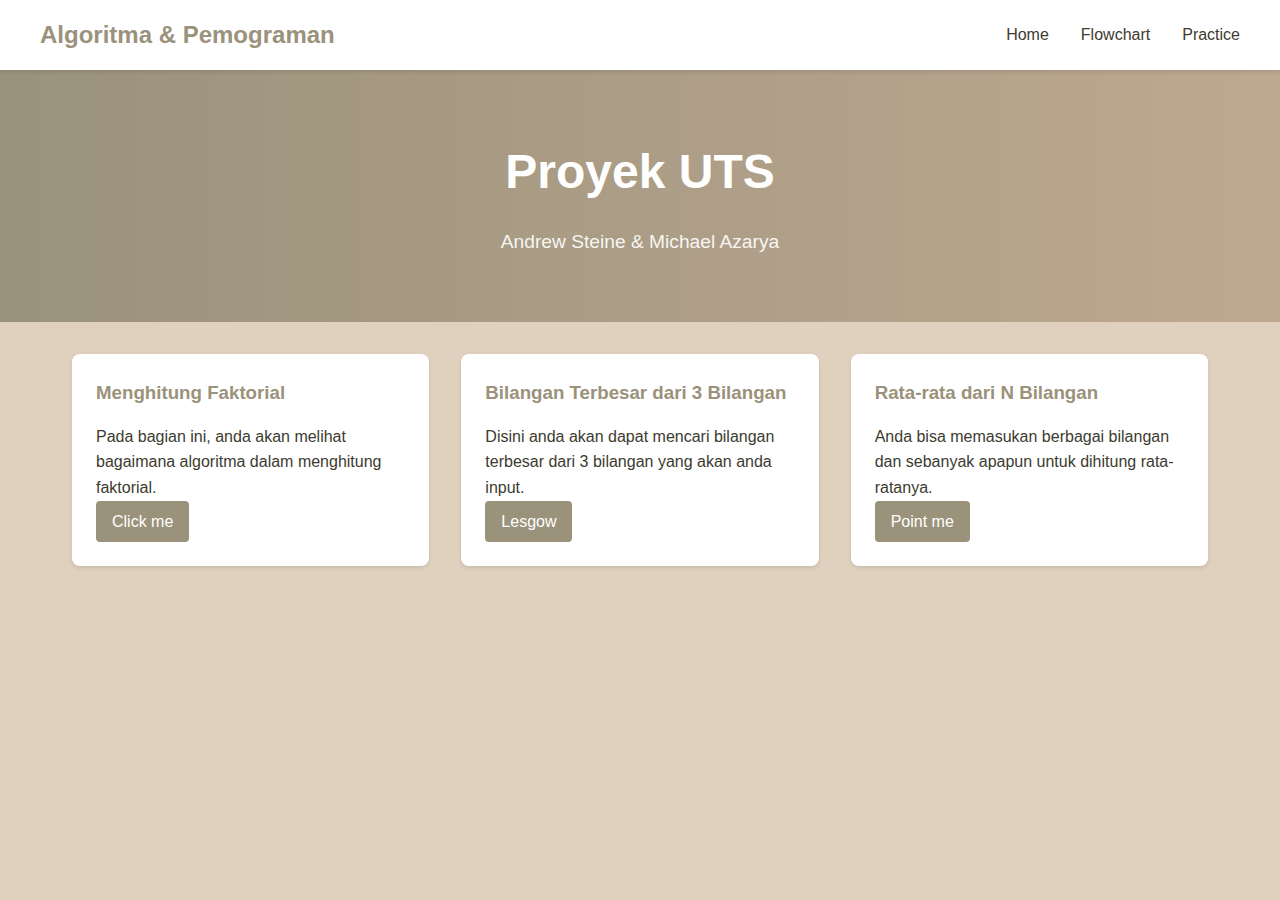
==== uts_alpro/website/index.html @ 644ab33b "Add files via upload" ====
<!DOCTYPE html>
<html lang="en">
<head>
    <meta charset="UTF-8">
    <meta name="viewport" content="width=device-width, initial-scale=1.0">
    <title>UTS</title>
    <link rel="stylesheet" href="css/style.css">
</head>
<body>
    <nav class="navbar">
        <div class="nav-content">
            <div class="logo">Algoritma & Pemograman</div>
            <div class="nav-links">
                <a href="#home">Home</a>
                <a href="#tutorials">Flowchart</a>
                <a href="#practice">Practice</a>
            </div>
        </div>
    </nav>

    <section class="hero">
        <div class="hero-content">
            <h1>Proyek UTS</h1>
            <p>Andrew Steine & Michael Azarya</p>
        </div>
    </section>

    <main class="content">
        <div class="card-grid">
            <div class="card">
                <h3>Menghitung Faktorial</h3>
                <p>Pada bagian ini, anda akan melihat bagaimana algoritma dalam menghitung faktorial.</p>
                <a href="#" class="button">Click me</a>
            </div>
            <div class="card">
                <h3>Bilangan Terbesar dari 3 Bilangan</h3>
                <p>Disini anda akan dapat mencari bilangan terbesar dari 3 bilangan yang akan anda input.</p>
                <a href="#" class="button">Lesgow</a>
            </div>
            <div class="card">
                <h3>Rata-rata dari N Bilangan</h3>
                <p>Anda bisa memasukan berbagai bilangan dan sebanyak apapun untuk dihitung rata-ratanya.</p>
                <a href="#" class="button">Point me</a>
            </div>
        </div>
    </main>
</body>
</html>
---- uts_alpro/website/css/style.css ----
:root {
    --primary: #9a927b;
    --secondary: #bea891;
    --background: #e0d1be;
    --text: #3d3b2f;
    --card: #fff;
}

* {
    margin: 0;
    padding: 0;
    box-sizing: border-box;
}

body {
    font-family: 'Inter', sans-serif;
    background-color: var(--background);
    color: var(--text);
    line-height: 1.6;
}

.navbar {
    background-color: var(--card);
    padding: 1rem 2rem;
    box-shadow: 0 2px 4px rgba(0,0,0,0.1);
    position: sticky;
    top: 0;
    z-index: 100;
}

.nav-content {
    max-width: 1200px;
    margin: 0 auto;
    display: flex;
    justify-content: space-between;
    align-items: center;
}

.logo {
    font-size: 1.5rem;
    font-weight: bold;
    color: var(--primary);
}

.nav-links {
    display: flex;
    gap: 2rem;
}

.nav-links a {
    text-decoration: none;
    color: var(--text);
    font-weight: 500;
    transition: color 0.3s;
}

.nav-links a:hover {
    color: var(--primary);
}

.hero {
    padding: 4rem 2rem;
    text-align: center;
    background: linear-gradient(to right, var(--primary), var(--secondary));
    color: white;
}

.hero-content {
    max-width: 800px;
    margin: 0 auto;
}

.hero h1 {
    font-size: 3rem;
    margin-bottom: 1rem;
}

.hero p {
    font-size: 1.2rem;
    opacity: 0.9;
}

.content {
    max-width: 1200px;
    margin: 2rem auto;
    padding: 0 2rem;
}

.card-grid {
    display: grid;
    grid-template-columns: repeat(auto-fit, minmax(300px, 1fr));
    gap: 2rem;
    margin-top: 2rem;
}

.card {
    background: var(--card);
    border-radius: 8px;
    padding: 1.5rem;
    box-shadow: 0 2px 4px rgba(0,0,0,0.1);
    transition: transform 0.3s;
}

.card:hover {
    transform: translateY(-5px);
}

.card h3 {
    color: var(--primary);
    margin-bottom: 1rem;
}

.button {
    display: inline-block;
    padding: 0.5rem 1rem;
    background-color: var(--primary);
    color: white;
    text-decoration: none;
    border-radius: 4px;
    transition: background-color 0.3s;
}

.button:hover {
    background-color: var(--secondary);
}

@media (max-width: 768px) {
    .nav-links {
        display: none;
    }
    
    .hero h1 {
        font-size: 2rem;
    }
}

/* Tambahkan di akhir file style.css */
.calculator-container {
    background: var(--card);
    padding: 2rem;
    border-radius: 8px;
    box-shadow: 0 2px 4px rgba(0,0,0,0.1);
    max-width: 600px;
    margin: 0 auto;
}

.input-group {
    margin-bottom: 1rem;
}

.input-group label {
    display: block;
    margin-bottom: 0.5rem;
    font-weight: 500;
}

.input-group input {
    width: 100%;
    padding: 0.5rem;
    border: 1px solid #ddd;
    border-radius: 4px;
    font-size: 1rem;
}

#hasil {
    margin-top: 1rem;
    padding: 1rem;
    background: #f8f9fa;
    border-radius: 4px;
    font-weight: 500;
}
/* Content Sections */
.content section {
    margin-bottom: 3rem;
    background: var(--card);
    padding: 2rem;
    border-radius: 8px;
    box-shadow: 0 2px 4px rgba(0,0,0,0.1);
}

.content h2 {
    color: var(--primary);
    margin-bottom: 1rem;
}

/* Flowchart Image */
.flowchart-image {
    text-align: center;
    margin: 2rem 0;
}

.flowchart-image img {
    max-width: 100%;
    height: auto;
    border: 1px solid #ddd;
    border-radius: 4px;
}

/* Code Blocks */
.code-block {
    background: #f8f9fa;
    padding: 1rem;
    border-radius: 4px;
    overflow-x: auto;
    font-family: monospace;
    white-space: pre;
    margin: 1rem 0;
}

/* Live Coding Section */
.editor-container {
    background: #1e1e1e;
    border-radius: 4px;
    padding: 1rem;
}

.editor-controls {
    margin-bottom: 1rem;
}

.editor-controls .button {
    margin-right: 0.5rem;
}

.code-editor {
    width: 100%;
    min-height: 300px;
    background: #1e1e1e;
    color: #fff;
    font-family: monospace;
    padding: 1rem;
    border: none;
    border-radius: 4px;
    resize: vertical;
}

.code-output {
    margin-top: 1rem;
    background: #2d2d2d;
    color: #fff;
    padding: 1rem;
    border-radius: 4px;
    min-height: 100px;
}
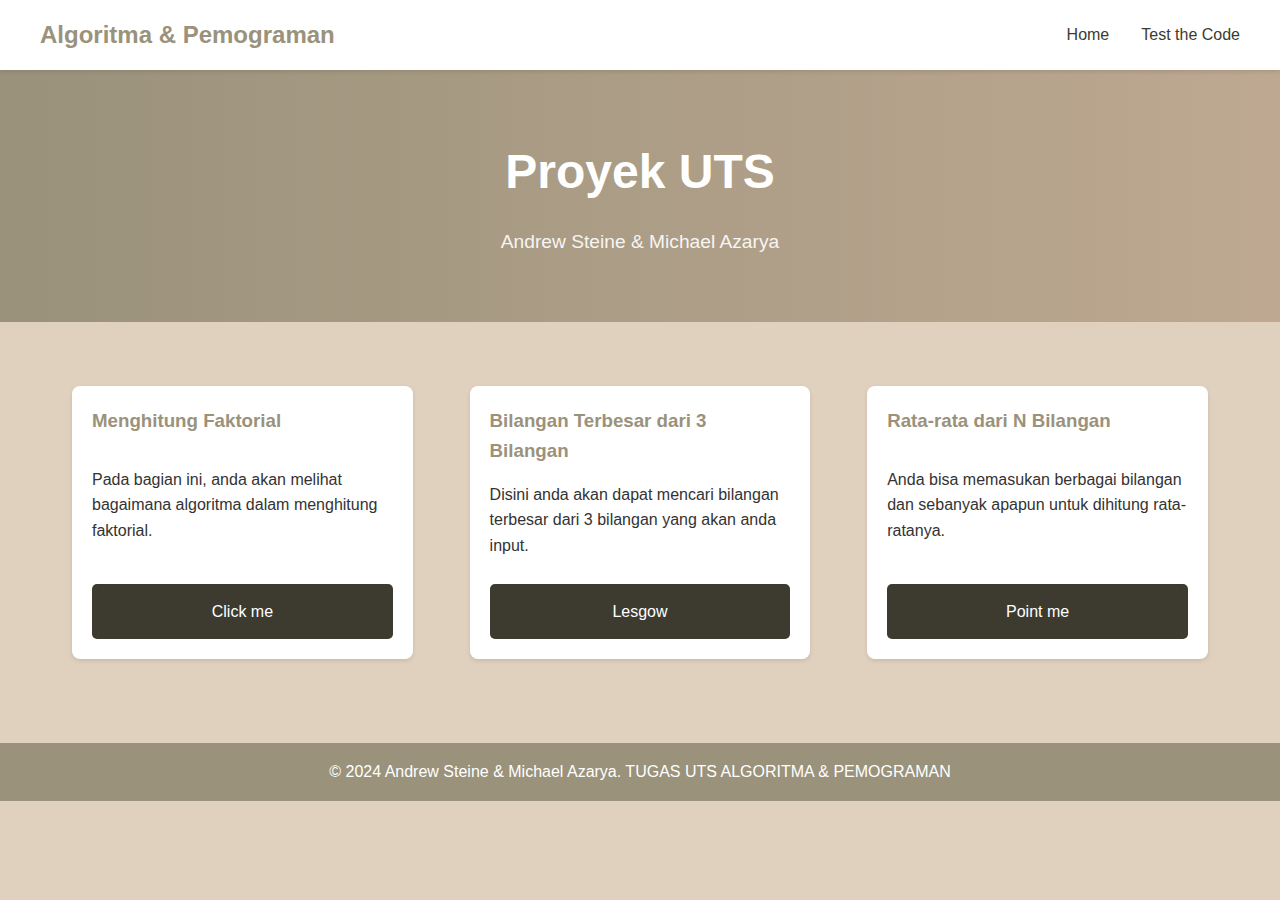
==== commit 785bbb34: "dreiinst" ====
--- a/uts_alpro/website/index.html
+++ b/uts_alpro/website/index.html
@@ -11,9 +11,8 @@
         <div class="nav-content">
             <div class="logo">Algoritma & Pemograman</div>
             <div class="nav-links">
-                <a href="#home">Home</a>
-                <a href="#tutorials">Flowchart</a>
-                <a href="#practice">Practice</a>
+                <a href="index.html">Home</a>
+                <a href="test the code.html">Test the Code</a>
             </div>
         </div>
     </nav>
@@ -30,19 +29,59 @@
             <div class="card">
                 <h3>Menghitung Faktorial</h3>
                 <p>Pada bagian ini, anda akan melihat bagaimana algoritma dalam menghitung faktorial.</p>
-                <a href="#" class="button">Click me</a>
+                <a href="faktorial.html" class="button">Click me</a>
             </div>
             <div class="card">
                 <h3>Bilangan Terbesar dari 3 Bilangan</h3>
                 <p>Disini anda akan dapat mencari bilangan terbesar dari 3 bilangan yang akan anda input.</p>
-                <a href="#" class="button">Lesgow</a>
+                <a href="terbesar.html" class="button">Lesgow</a>
             </div>
             <div class="card">
                 <h3>Rata-rata dari N Bilangan</h3>
                 <p>Anda bisa memasukan berbagai bilangan dan sebanyak apapun untuk dihitung rata-ratanya.</p>
-                <a href="#" class="button">Point me</a>
+                <a href="rata-rata.html" class="button">Point me</a>
             </div>
         </div>
+          <div class="about-me">
+    </div>
     </main>
+    
+    <style>
+        .card {
+            margin-bottom: 20px; 
+            position: relative; 
+            padding: 20px; 
+            background: #fff; 
+            border-radius: 8px; 
+            box-shadow: 0 2px 4px rgba(0, 0, 0, 0.1);
+        }
+    
+        .button {
+            display: block; 
+            width: 100%; 
+            padding: 15px; 
+            background-color: #3d3b2f; 
+            color: white; 
+            text-align: center; 
+            text-decoration: none; 
+            border-radius: 5px; 
+            transition: background-color 0.3s; 
+            margin-top: 10px; 
+        }
+    
+        .button:hover {
+            background-color: #5a5a4f; 
+        }
+    
+        .card p {
+            margin-bottom: 15px;
+            
+        }
+    </style>
+<footer class="footer">
+    <div class="footer-content">
+        <p>&copy; 2024 Andrew Steine & Michael Azarya. TUGAS UTS ALGORITMA & PEMOGRAMAN</p>
+    </div>
+</footer>
 </body>
 </html>--- a/uts_alpro/website/css/style.css
+++ b/uts_alpro/website/css/style.css
@@ -4,6 +4,8 @@
     --background: #e0d1be;
     --text: #3d3b2f;
     --card: #fff;
+    --dark-text: #333;
+    --light-text: #fff;
 }
 
 * {
@@ -17,8 +19,12 @@
     background-color: var(--background);
     color: var(--text);
     line-height: 1.6;
+    min-height: 100vh;
+    display: flex;
+    flex-direction: column;
 }
 
+/* Navigation */
 .navbar {
     background-color: var(--card);
     padding: 1rem 2rem;
@@ -58,11 +64,12 @@
     color: var(--primary);
 }
 
+/* Hero Section */
 .hero {
     padding: 4rem 2rem;
     text-align: center;
     background: linear-gradient(to right, var(--primary), var(--secondary));
-    color: white;
+    color: var(--light-text);
 }
 
 .hero-content {
@@ -73,6 +80,7 @@
 .hero h1 {
     font-size: 3rem;
     margin-bottom: 1rem;
+    color: var(--light-text);
 }
 
 .hero p {
@@ -80,25 +88,36 @@
     opacity: 0.9;
 }
 
+/* Main Content */
 .content {
     max-width: 1200px;
     margin: 2rem auto;
     padding: 0 2rem;
+    background: transparent;
 }
 
+/* Card Grid */
 .card-grid {
-    display: grid;
-    grid-template-columns: repeat(auto-fit, minmax(300px, 1fr));
-    gap: 2rem;
+    display: flex;
+    justify-content: space-between;
+    flex-wrap: wrap;
     margin-top: 2rem;
 }
 
 .card {
+    margin-bottom: 20px;
+    position: relative;
+    padding: 20px;
     background: var(--card);
     border-radius: 8px;
-    padding: 1.5rem;
     box-shadow: 0 2px 4px rgba(0,0,0,0.1);
+    flex: 1;
+    min-width: 250px;
+    max-width: 30%;
     transition: transform 0.3s;
+    display: flex;
+    flex-direction: column;
+    justify-content: space-between;
 }
 
 .card:hover {
@@ -110,20 +129,51 @@
     margin-bottom: 1rem;
 }
 
+.card p {
+    margin-bottom: 15px;
+    color: var(--dark-text);
+}
+
+/* Button Styles */
 .button {
-    display: inline-block;
-    padding: 0.5rem 1rem;
-    background-color: var(--primary);
-    color: white;
+    display: block;
+    width: 100%;
+    padding: 15px;
+    background-color: var(--text);
+    color: var(--light-text);
+    text-align: center;
     text-decoration: none;
-    border-radius: 4px;
+    border-radius: 5px;
     transition: background-color 0.3s;
+    margin-top: 10px;
 }
 
 .button:hover {
-    background-color: var(--secondary);
+    background-color: #5a5a4f;
 }
 
+/* Footer */
+.footer {
+    background-color: var(--primary);
+    color: var(--light-text);
+    text-align: center;
+    padding: 1rem 0;
+    position: relative;
+    width: 100%;
+    margin-top: 2rem;
+}
+
+.footer-content {
+    max-width: 1200px;
+    margin: 0 auto;
+    padding: 0 2rem;
+    display: flex;
+    flex-direction: column;
+    align-items: center;
+    justify-content: center;
+}
+
+/* Responsive Design */
 @media (max-width: 768px) {
     .nav-links {
         display: none;
@@ -132,113 +182,4 @@
     .hero h1 {
         font-size: 2rem;
     }
-}
-
-/* Tambahkan di akhir file style.css */
-.calculator-container {
-    background: var(--card);
-    padding: 2rem;
-    border-radius: 8px;
-    box-shadow: 0 2px 4px rgba(0,0,0,0.1);
-    max-width: 600px;
-    margin: 0 auto;
-}
-
-.input-group {
-    margin-bottom: 1rem;
-}
-
-.input-group label {
-    display: block;
-    margin-bottom: 0.5rem;
-    font-weight: 500;
-}
-
-.input-group input {
-    width: 100%;
-    padding: 0.5rem;
-    border: 1px solid #ddd;
-    border-radius: 4px;
-    font-size: 1rem;
-}
-
-#hasil {
-    margin-top: 1rem;
-    padding: 1rem;
-    background: #f8f9fa;
-    border-radius: 4px;
-    font-weight: 500;
-}
-/* Content Sections */
-.content section {
-    margin-bottom: 3rem;
-    background: var(--card);
-    padding: 2rem;
-    border-radius: 8px;
-    box-shadow: 0 2px 4px rgba(0,0,0,0.1);
-}
-
-.content h2 {
-    color: var(--primary);
-    margin-bottom: 1rem;
-}
-
-/* Flowchart Image */
-.flowchart-image {
-    text-align: center;
-    margin: 2rem 0;
-}
-
-.flowchart-image img {
-    max-width: 100%;
-    height: auto;
-    border: 1px solid #ddd;
-    border-radius: 4px;
-}
-
-/* Code Blocks */
-.code-block {
-    background: #f8f9fa;
-    padding: 1rem;
-    border-radius: 4px;
-    overflow-x: auto;
-    font-family: monospace;
-    white-space: pre;
-    margin: 1rem 0;
-}
-
-/* Live Coding Section */
-.editor-container {
-    background: #1e1e1e;
-    border-radius: 4px;
-    padding: 1rem;
-}
-
-.editor-controls {
-    margin-bottom: 1rem;
-}
-
-.editor-controls .button {
-    margin-right: 0.5rem;
-}
-
-.code-editor {
-    width: 100%;
-    min-height: 300px;
-    background: #1e1e1e;
-    color: #fff;
-    font-family: monospace;
-    padding: 1rem;
-    border: none;
-    border-radius: 4px;
-    resize: vertical;
-}
-
-.code-output {
-    margin-top: 1rem;
-    background: #2d2d2d;
-    color: #fff;
-    padding: 1rem;
-    border-radius: 4px;
-    min-height: 100px;
 }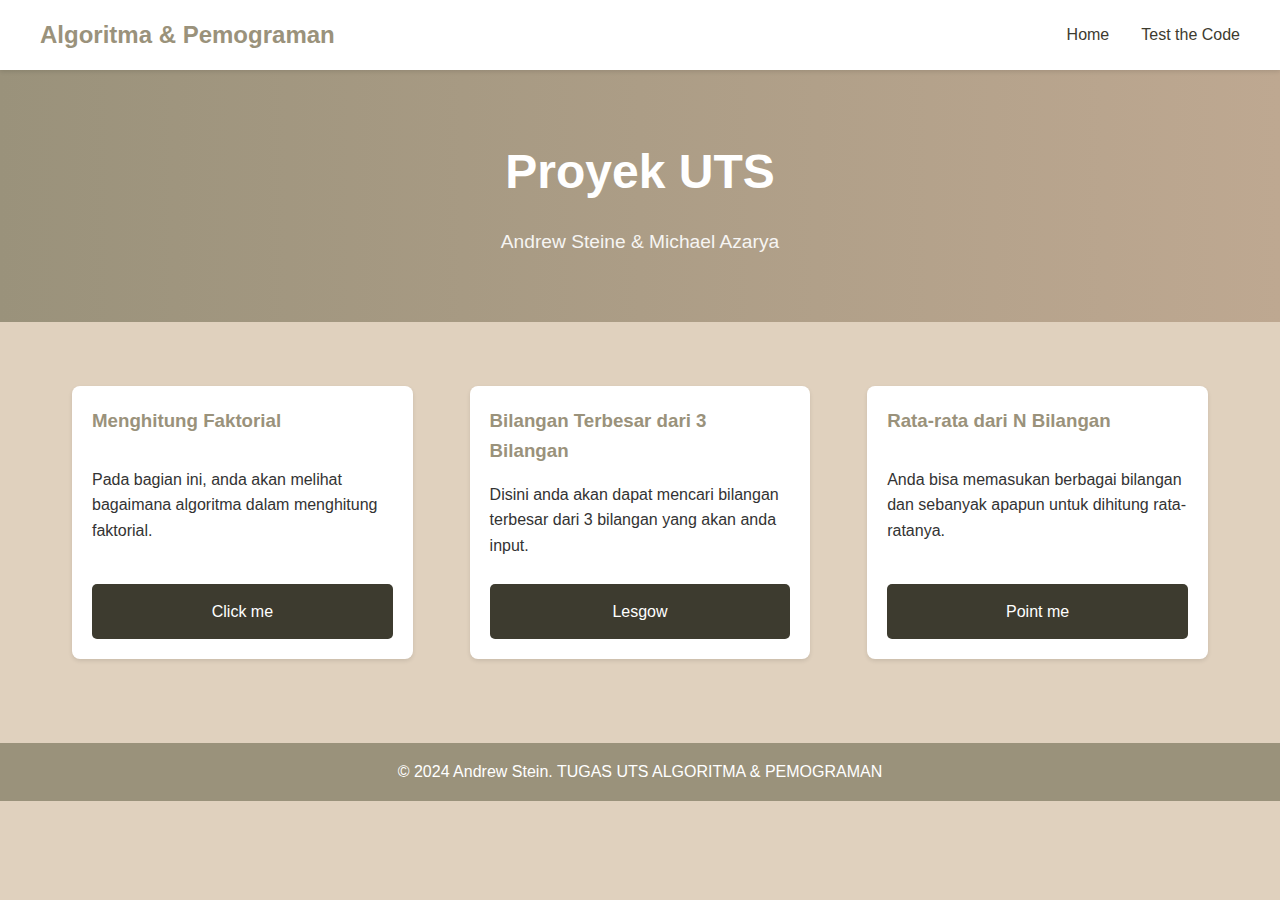
==== commit 0071aa68: "Update index.html" ====
--- a/uts_alpro/website/index.html
+++ b/uts_alpro/website/index.html
@@ -80,8 +80,8 @@
     </style>
 <footer class="footer">
     <div class="footer-content">
-        <p>&copy; 2024 Andrew Steine & Michael Azarya. TUGAS UTS ALGORITMA & PEMOGRAMAN</p>
+        <p>&copy; 2024 Andrew Stein. TUGAS UTS ALGORITMA & PEMOGRAMAN</p>
     </div>
 </footer>
 </body>
-</html>+</html>
